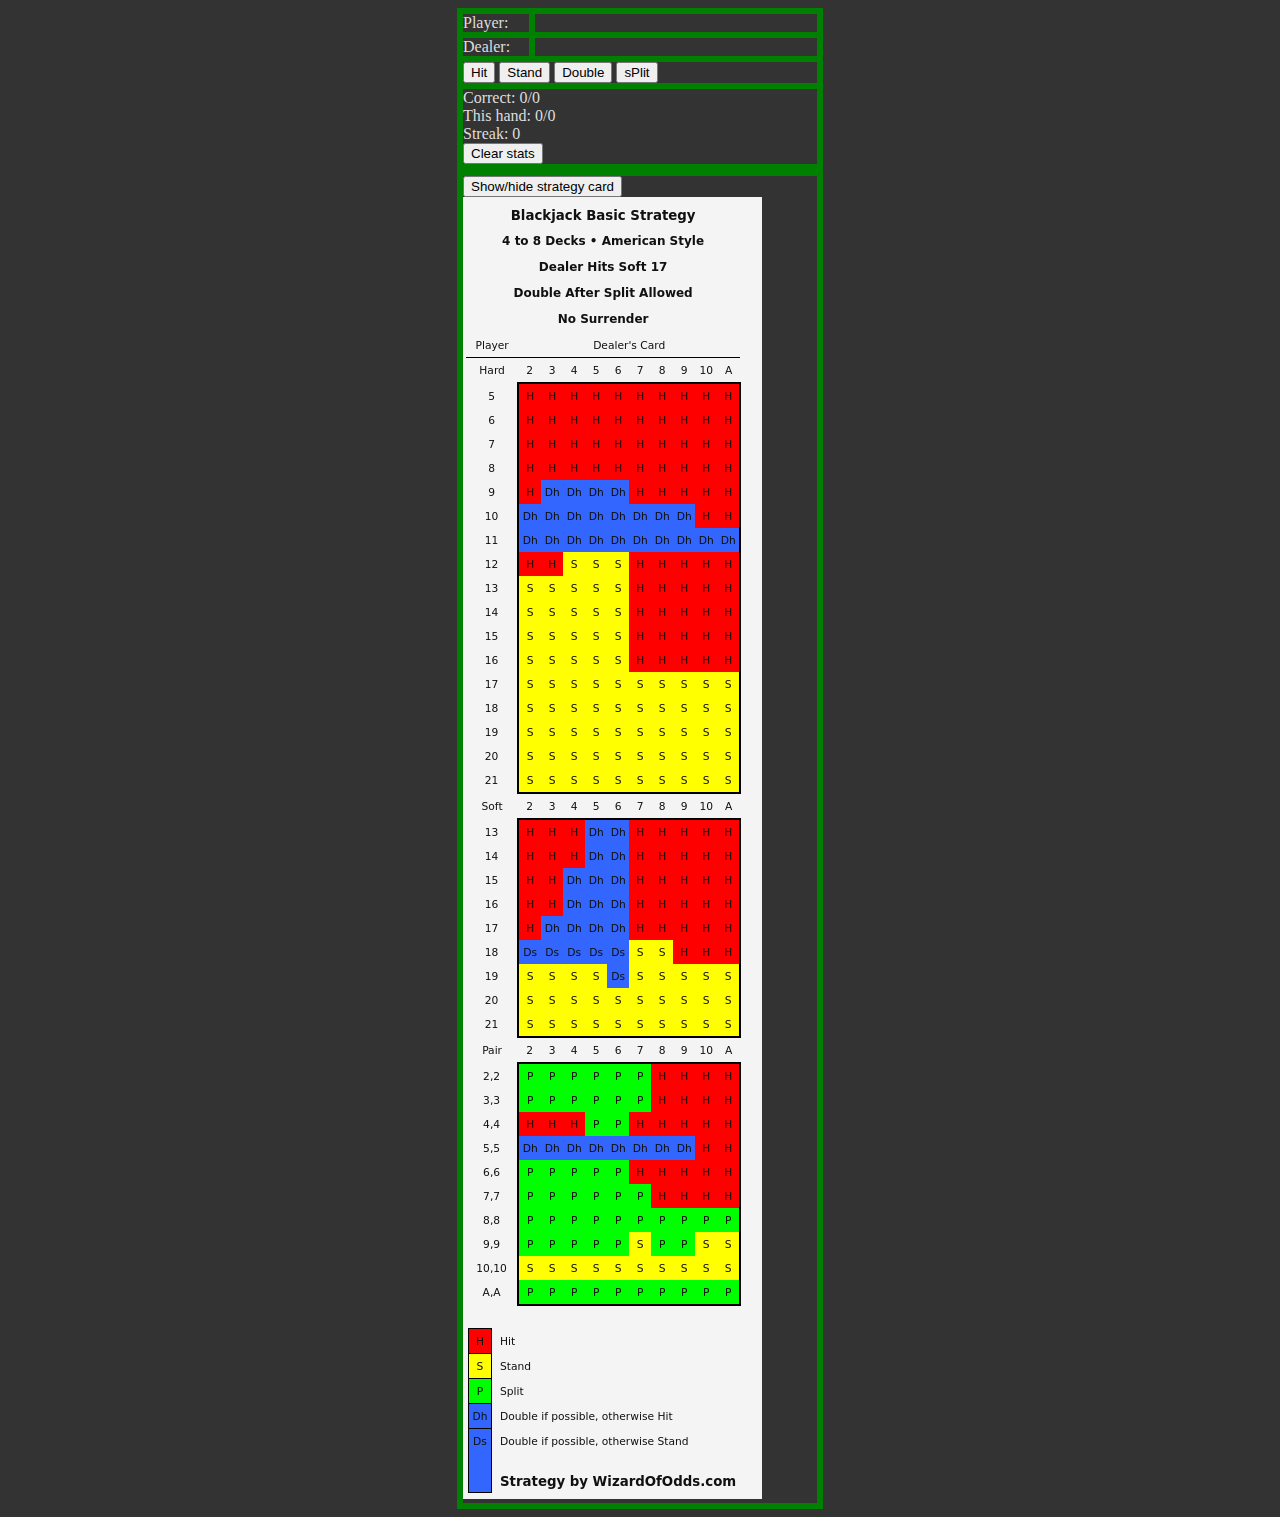
==== bj-web/www/index.html @ 1eb80d06 "CSS tweaks for mobile" ====
<!DOCTYPE html>
<html>
  <head>
  <link href=style.css rel=stylesheet>
  </head>
  <body>
    <!-- Note the usage of `type=module` here as this is an ES6 module -->
    <script type="module">
      // Use ES module import syntax to import functionality from the module
      // that we have compiled.
      //
      // Note that the `default` import is an initialization function which
      // will "boot" the module and make it ready to use. Currently browsers
      // don't support natively imported WebAssembly as an ES module, but
      // eventually the manual initialization won't be required!
      import init, {
        on_button_hit,
	on_button_stand,
	on_button_double,
	on_button_split,
	on_button_clear_stats,
	} from './bj_web.js';

      async function run() {
        // First up we need to actually load the wasm file, so we use the
        // default export to inform it where the wasm file is located on the
        // server, and then we wait on the returned promise to wait for the
        // wasm to be loaded.
        // It may look like this: `await init('./pkg/without_a_bundler_bg.wasm');`,
        // but there is also a handy default inside `init` function, which uses
        // `import.meta` to locate the wasm file relatively to js file
        //
        // Note that instead of a string here you can also pass in an instance
        // of `WebAssembly.Module` which allows you to compile your own module.
        // Also note that the promise, when resolved, yields the wasm module's
        // exports which is the same as importing the `*_bg` module in other
        // modes
        await init();

        //// And afterwards we can use all the functionality defined in wasm.
        //const result = add(1, 2);
        //console.log(`1 + 2 = ${result}`);
        //if (result !== 3)
        //  throw new Error("wasm addition doesn't work!");
        //init_panic_hook();
      }

      run();
      window.on_button_hit = on_button_hit;
      window.on_button_stand = on_button_stand;
      window.on_button_double = on_button_double;
      window.on_button_split = on_button_split;
      window.on_button_clear_stats = on_button_clear_stats;
      document.addEventListener("keydown", key => {
        if (key.key == "h" || key.key == "H") {
          on_button_hit();  
        } else if (key.key == "s" || key.key == "S") {
          on_button_stand();  
        } else if (key.key == "d" || key.key == "D") {
          on_button_double();  
        } else if (key.key == "p" || key.key == "P") {
          on_button_split();  
        }
      });
    </script>
    <div id=content>
    <div id=player_label>Player:</div><div class=card id=player_cards></div>
    <div id=dealer_label>Dealer:</div><div class=card id=dealer_cards></div>
    <div id=buttons>
      <input type="button" value="Hit"
          onClick='on_button_hit();'
      />
      <input type="button" value="Stand"
          onClick='on_button_stand();'
      />
      <input type="button" value="Double"
          onClick='on_button_double();'
      />
      <input type="button" value="sPlit"
          onClick='on_button_split();'
      />
    </div> <!-- buttons -->
    <div id=stats>
    Correct: <span id=num_correct>0</span>/<span id=num_seen>0</span><br/>
    This hand: <span id=hand_num_correct>0</span>/<span id=hand_num_seen>0</span><br/>
    Streak: <span id=num_streak>0</span><br/>
    <input type=button value="Clear stats"
        onClick='on_button_clear_stats();'
    />
    </div>
    <div id=hint>
    </div> <!-- hint -->
    <div id=strat>
      <input type=button value="Show/hide strategy card"
          onClick='document.getElementById("strat_img").classList.toggle("hide");'
      />
      <br/>
      <img id="strat_img" src="strat.png" />
    </div> <!-- strat -->
    </div> <!-- content -->
  </body>
</html>
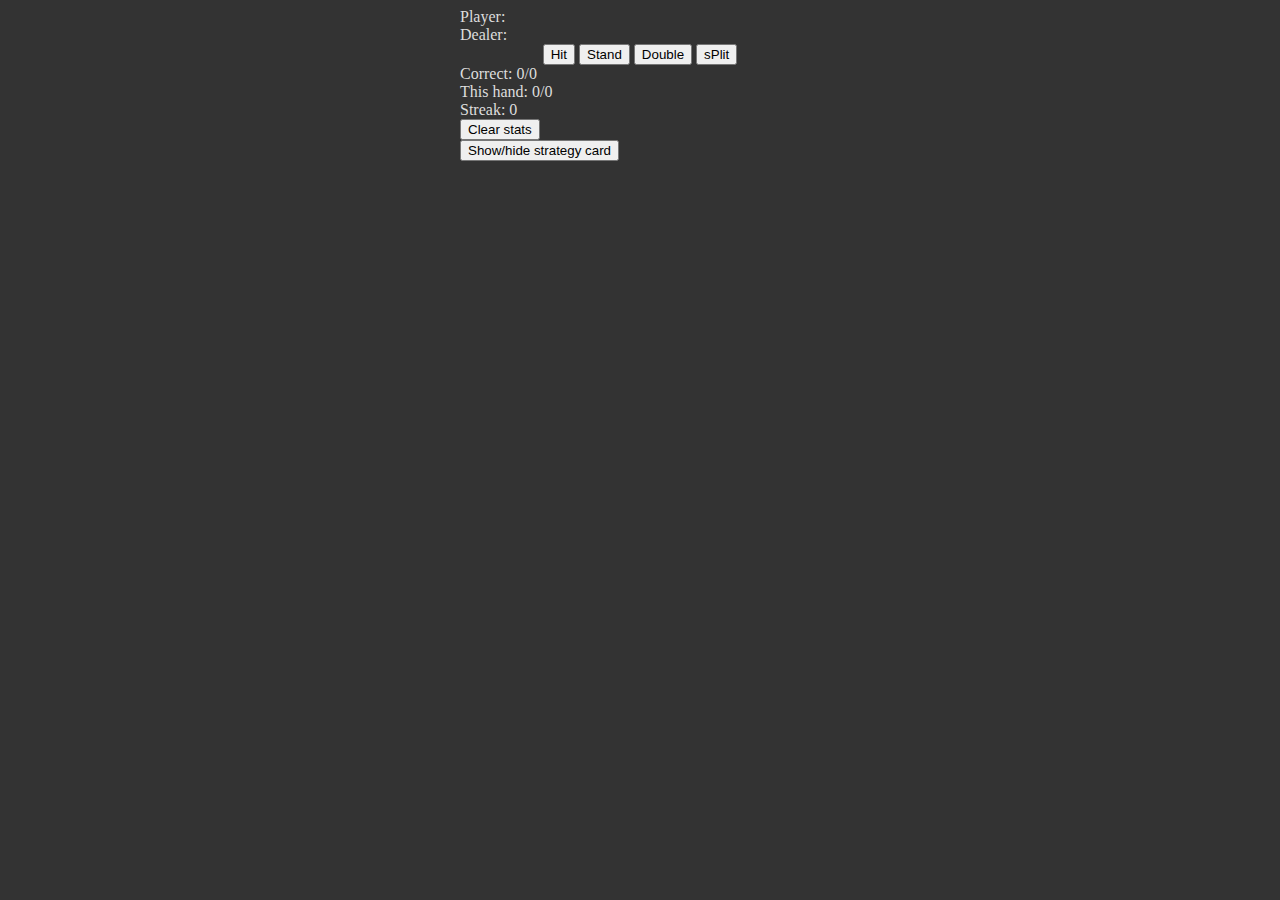
==== commit 773a194d: "Render Table<Resp> for BS training webpage" ====
--- a/bj-web/www/index.html
+++ b/bj-web/www/index.html
@@ -92,10 +92,10 @@
     </div> <!-- hint -->
     <div id=strat>
       <input type=button value="Show/hide strategy card"
-          onClick='document.getElementById("strat_img").classList.toggle("hide");'
+          onClick='document.getElementById("strat_html").classList.toggle("hide");'
       />
       <br/>
-      <img id="strat_img" src="strat.png" />
+      <div id=strat_html></div> <!-- strat_html -->
     </div> <!-- strat -->
     </div> <!-- content -->
   </body>
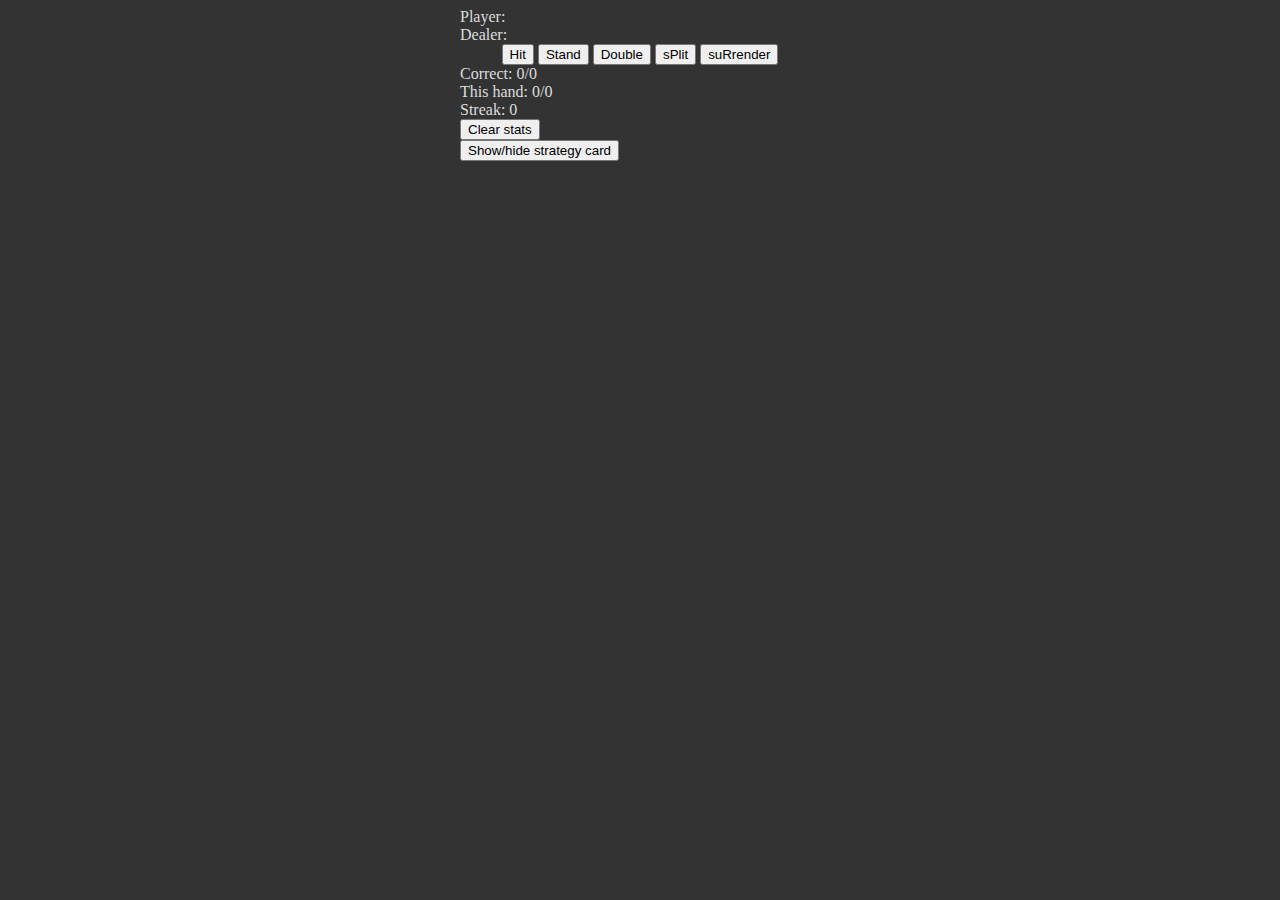
==== commit a160cce6: "Add adsense" ====
--- a/bj-web/www/index.html
+++ b/bj-web/www/index.html
@@ -1,6 +1,17 @@
 <!DOCTYPE html>
 <html>
   <head>
+  <!-- Global site tag (gtag.js) - Google Analytics -->
+  <script async src="https://www.googletagmanager.com/gtag/js?id=UA-160379782-1"></script>
+  <script>
+    window.dataLayer = window.dataLayer || [];
+    function gtag(){dataLayer.push(arguments);}
+    gtag('js', new Date());
+
+    gtag('config', 'UA-160379782-1');
+  </script>
+  <script data-ad-client="ca-pub-3834375319956666" async src="https://pagead2.googlesyndication.com/pagead/js/adsbygoogle.js"></script>
+
   <link href=style.css rel=stylesheet>
   </head>
   <body>
@@ -18,6 +29,7 @@
 	on_button_stand,
 	on_button_double,
 	on_button_split,
+	on_button_surrender,
 	on_button_clear_stats,
 	} from './bj_web.js';
 
@@ -50,6 +62,7 @@
       window.on_button_stand = on_button_stand;
       window.on_button_double = on_button_double;
       window.on_button_split = on_button_split;
+      window.on_button_surrender = on_button_surrender;
       window.on_button_clear_stats = on_button_clear_stats;
       document.addEventListener("keydown", key => {
         if (key.key == "h" || key.key == "H") {
@@ -60,6 +73,8 @@
           on_button_double();  
         } else if (key.key == "p" || key.key == "P") {
           on_button_split();  
+        } else if (key.key == "r" || key.key == "R") {
+          on_button_surrender();
         }
       });
     </script>
@@ -67,17 +82,20 @@
     <div id=player_label>Player:</div><div class=card id=player_cards></div>
     <div id=dealer_label>Dealer:</div><div class=card id=dealer_cards></div>
     <div id=buttons>
-      <input type="button" value="Hit"
+      <input type="button" id=button_hit value="Hit"
           onClick='on_button_hit();'
       />
-      <input type="button" value="Stand"
+      <input type="button" id=button_stand value="Stand"
           onClick='on_button_stand();'
       />
-      <input type="button" value="Double"
+      <input type="button" id=button_double value="Double"
           onClick='on_button_double();'
       />
-      <input type="button" value="sPlit"
+      <input type="button" id=button_split value="sPlit"
           onClick='on_button_split();'
+      />
+      <input type="button" id=button_surrender value="suRrender"
+          onClick='on_button_surrender();'
       />
     </div> <!-- buttons -->
     <div id=stats>
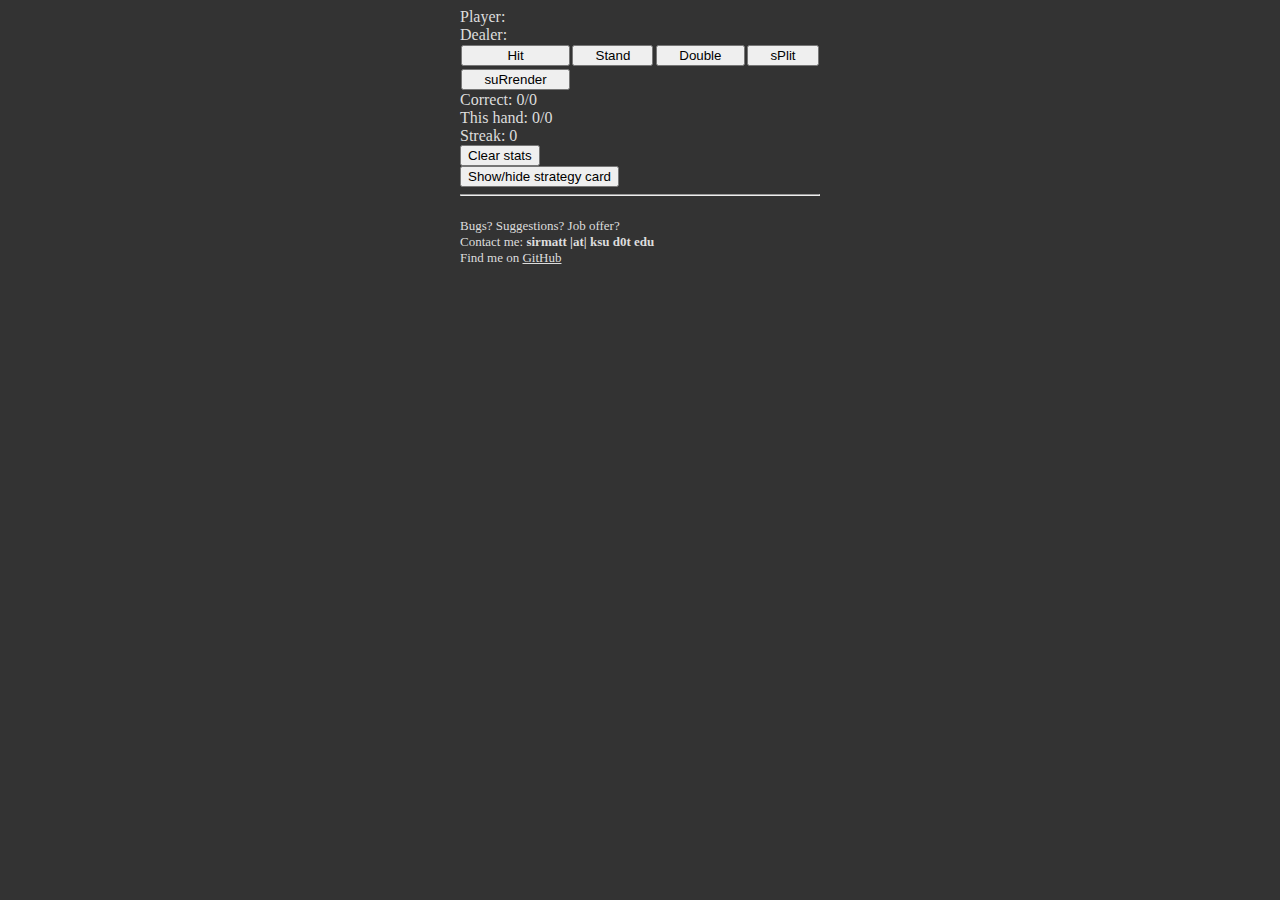
==== commit af6fb805: "Inject version on webpage" ====
--- a/bj-web/www/index.html
+++ b/bj-web/www/index.html
@@ -115,6 +115,15 @@
       <br/>
       <div id=strat_html></div> <!-- strat_html -->
     </div> <!-- strat -->
+    <footer id=footer>
+    <hr>
+<!-- VERSION_LINE -->
+    <br/>
+    Bugs? Suggestions? Job offer?<br/>
+    Contact me: <b>sirmatt |at| ksu d0t edu</b><br/>
+    Find me on <a href='https://github.com/pastly'>GitHub</a><br/>
+    </p>
+    </footer> <!-- footer -->
     </div> <!-- content -->
   </body>
 </html>
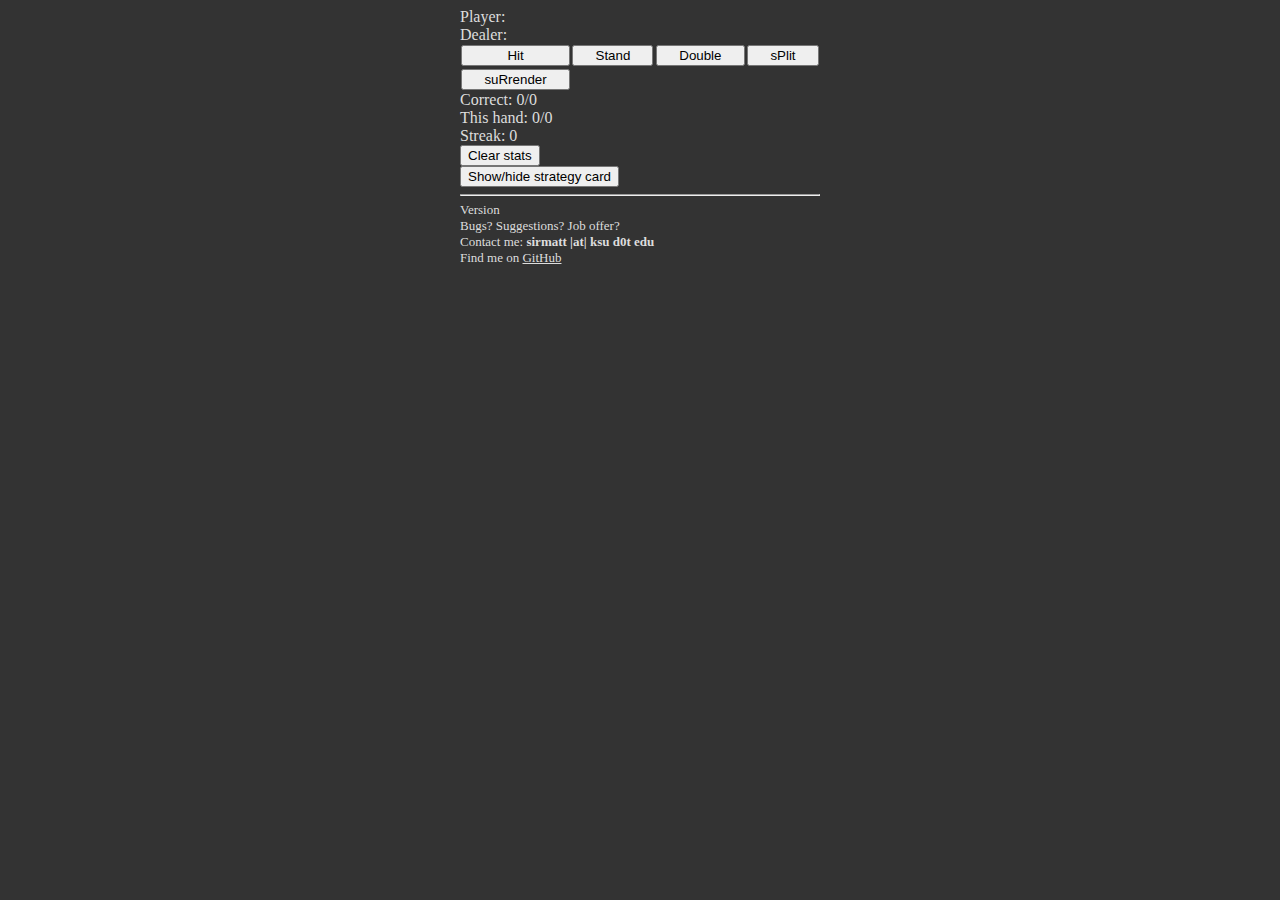
==== commit 46474c21: "Make www/ dir a template dir; script to generate final HTML ..." ====
--- a/bj-web/www/index.html
+++ b/bj-web/www/index.html
@@ -117,7 +117,7 @@
     </div> <!-- strat -->
     <footer id=footer>
     <hr>
-<!-- VERSION_LINE -->
+Version <!-- BJ_TMPL_VERSION -->
     <br/>
     Bugs? Suggestions? Job offer?<br/>
     Contact me: <b>sirmatt |at| ksu d0t edu</b><br/>
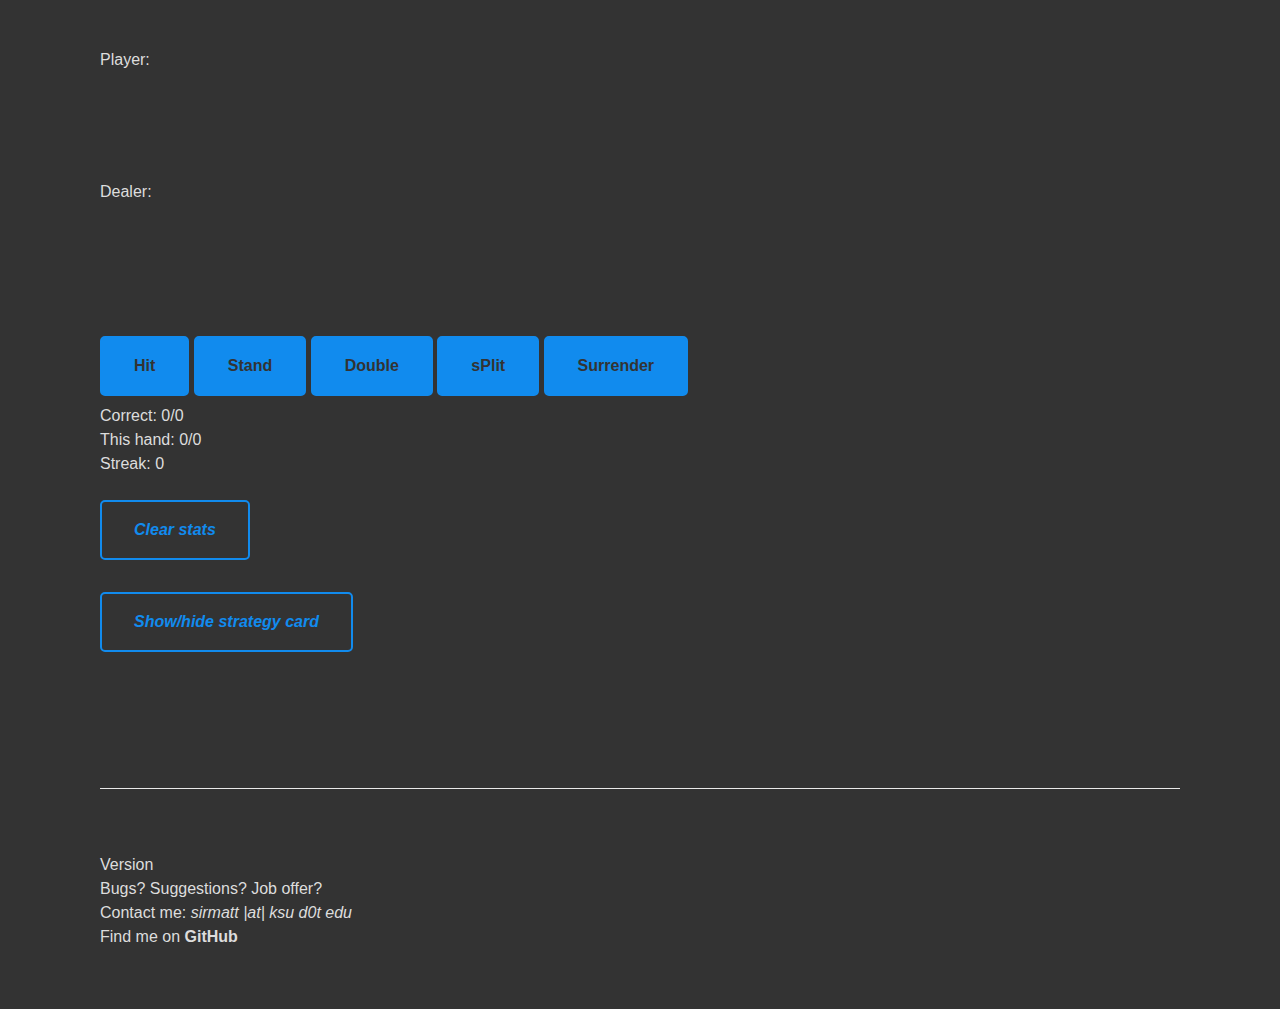
==== commit a8b9108f: "Touch up CSS with mvp.css. Add license for it and for this project itself" ====
--- a/bj-web/www/index.html
+++ b/bj-web/www/index.html
@@ -1,18 +1,12 @@
 <!DOCTYPE html>
 <html>
   <head>
-  <!-- Global site tag (gtag.js) - Google Analytics -->
-  <script async src="https://www.googletagmanager.com/gtag/js?id=UA-160379782-1"></script>
-  <script>
-    window.dataLayer = window.dataLayer || [];
-    function gtag(){dataLayer.push(arguments);}
-    gtag('js', new Date());
+<!-- GOOGLE_SHIT -->
 
-    gtag('config', 'UA-160379782-1');
-  </script>
-  <script data-ad-client="ca-pub-3834375319956666" async src="https://pagead2.googlesyndication.com/pagead/js/adsbygoogle.js"></script>
+  <link href=global.css rel=stylesheet>
+  <link href=mvp.css rel=stylesheet>
+  <link href=index.css rel=stylesheet>
 
-  <link href=style.css rel=stylesheet>
   </head>
   <body>
     <!-- Note the usage of `type=module` here as this is an ES6 module -->
@@ -31,7 +25,7 @@
 	on_button_split,
 	on_button_surrender,
 	on_button_clear_stats,
-	} from './bj_web.js';
+	} from './bj_web_index.js';
 
       async function run() {
         // First up we need to actually load the wasm file, so we use the
@@ -78,52 +72,41 @@
         }
       });
     </script>
-    <div id=content>
-    <div id=player_label>Player:</div><div class=card id=player_cards></div>
-    <div id=dealer_label>Dealer:</div><div class=card id=dealer_cards></div>
+    <!--<header></header>-->
+    <main>
+        Player:<br/>
+        <span class=card id=player_cards></span><br/>
+        Dealer:<br/>
+        <span class=card id=dealer_cards></span><br/>
     <div id=buttons>
-      <input type="button" id=button_hit value="Hit"
-          onClick='on_button_hit();'
-      />
-      <input type="button" id=button_stand value="Stand"
-          onClick='on_button_stand();'
-      />
-      <input type="button" id=button_double value="Double"
-          onClick='on_button_double();'
-      />
-      <input type="button" id=button_split value="sPlit"
-          onClick='on_button_split();'
-      />
-      <input type="button" id=button_surrender value="suRrender"
-          onClick='on_button_surrender();'
-      />
+      <a id=button_hit onClick='on_button_hit(); return false;'/><b>Hit</b></a>
+      <a id=button_stand onClick='on_button_stand(); return false;'/><b>Stand</b></a>
+      <a id=button_double onClick='on_button_double(); return false;'/><b>Double</b></a>
+      <a id=button_split onClick='on_button_split(); return false;'/><b>sPlit</b></a>
+      <a id=button_surrender onClick='on_button_surrender(); return false;'/><b>Surrender</b></a>
     </div> <!-- buttons -->
     <div id=stats>
     Correct: <span id=num_correct>0</span>/<span id=num_seen>0</span><br/>
     This hand: <span id=hand_num_correct>0</span>/<span id=hand_num_seen>0</span><br/>
     Streak: <span id=num_streak>0</span><br/>
-    <input type=button value="Clear stats"
-        onClick='on_button_clear_stats();'
-    />
+    <a onClick='on_button_clear_stats(); return false;' /><i>Clear stats</i></a>
     </div>
     <div id=hint>
     </div> <!-- hint -->
     <div id=strat>
-      <input type=button value="Show/hide strategy card"
-          onClick='document.getElementById("strat_html").classList.toggle("hide");'
-      />
+        <a onClick='document.getElementById("strat_html").classList.toggle("hide"); return false;' /><i>Show/hide strategy card</i></a>
       <br/>
       <div id=strat_html></div> <!-- strat_html -->
     </div> <!-- strat -->
+    </main>
     <footer id=footer>
     <hr>
 Version <!-- BJ_TMPL_VERSION -->
     <br/>
     Bugs? Suggestions? Job offer?<br/>
-    Contact me: <b>sirmatt |at| ksu d0t edu</b><br/>
+    Contact me: <i>sirmatt |at| ksu d0t edu</i><br/>
     Find me on <a href='https://github.com/pastly'>GitHub</a><br/>
     </p>
     </footer> <!-- footer -->
-    </div> <!-- content -->
   </body>
 </html>
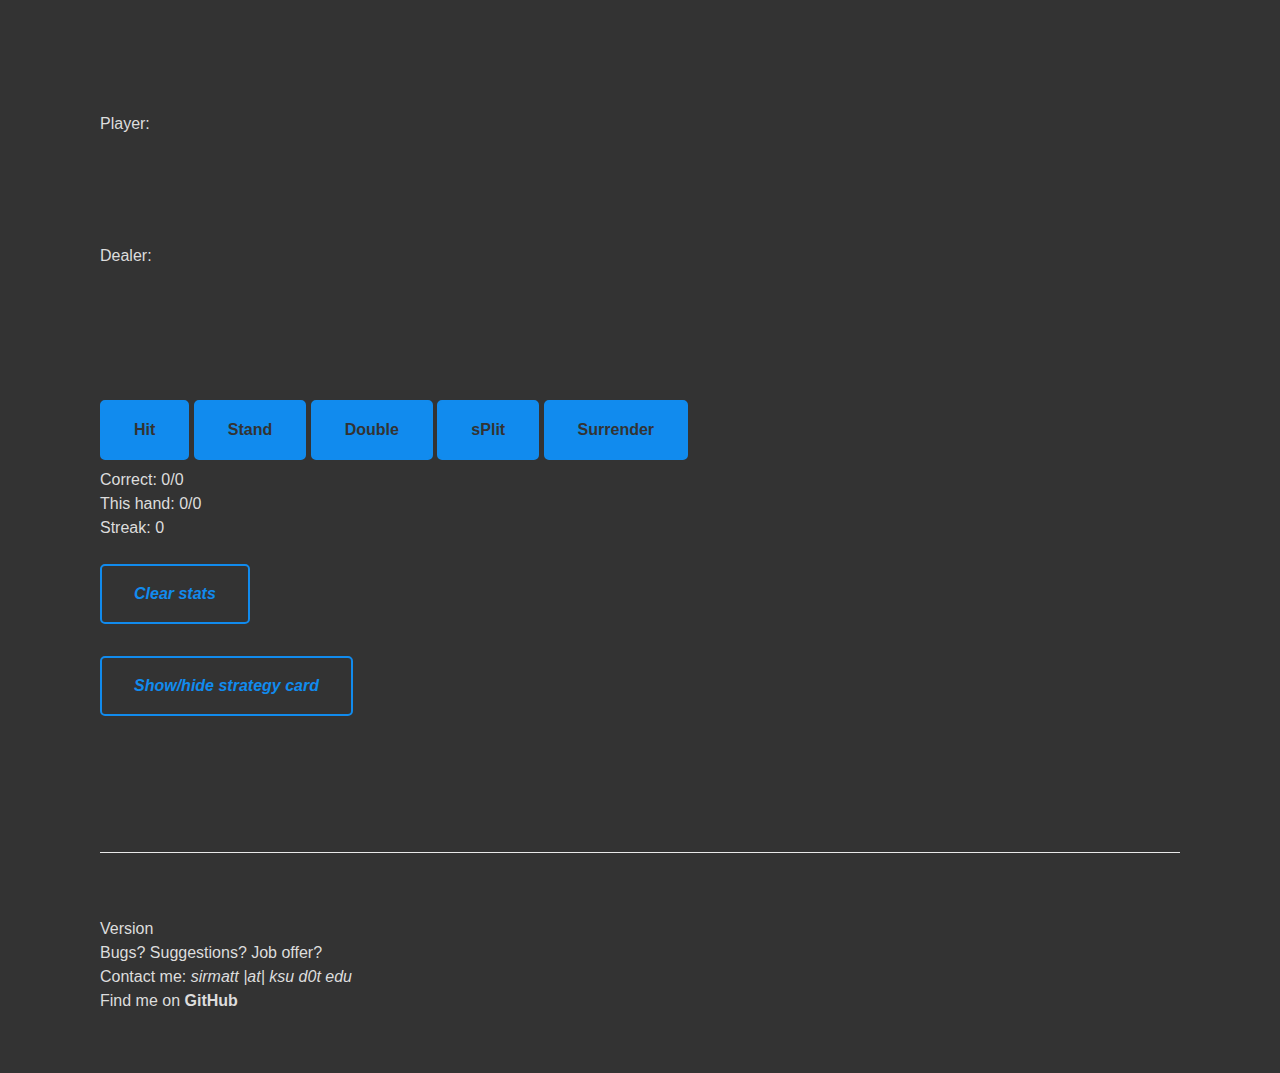
==== commit 3750392b: "Move CSS to static dir" ====
--- a/bj-web/www/index.html
+++ b/bj-web/www/index.html
@@ -3,9 +3,9 @@
   <head>
 <!-- GOOGLE_SHIT -->
 
-  <link href=global.css rel=stylesheet>
-  <link href=mvp.css rel=stylesheet>
-  <link href=index.css rel=stylesheet>
+  <link href=static/global.css rel=stylesheet>
+  <link href=static/mvp.css rel=stylesheet>
+  <link href=static/index.css rel=stylesheet>
 
   </head>
   <body>
@@ -72,7 +72,9 @@
         }
       });
     </script>
-    <!--<header></header>-->
+    <header>
+    <!-- BJ_TMPL_NAV_BAR -->
+    </header>
     <main>
         Player:<br/>
         <span class=card id=player_cards></span><br/>
